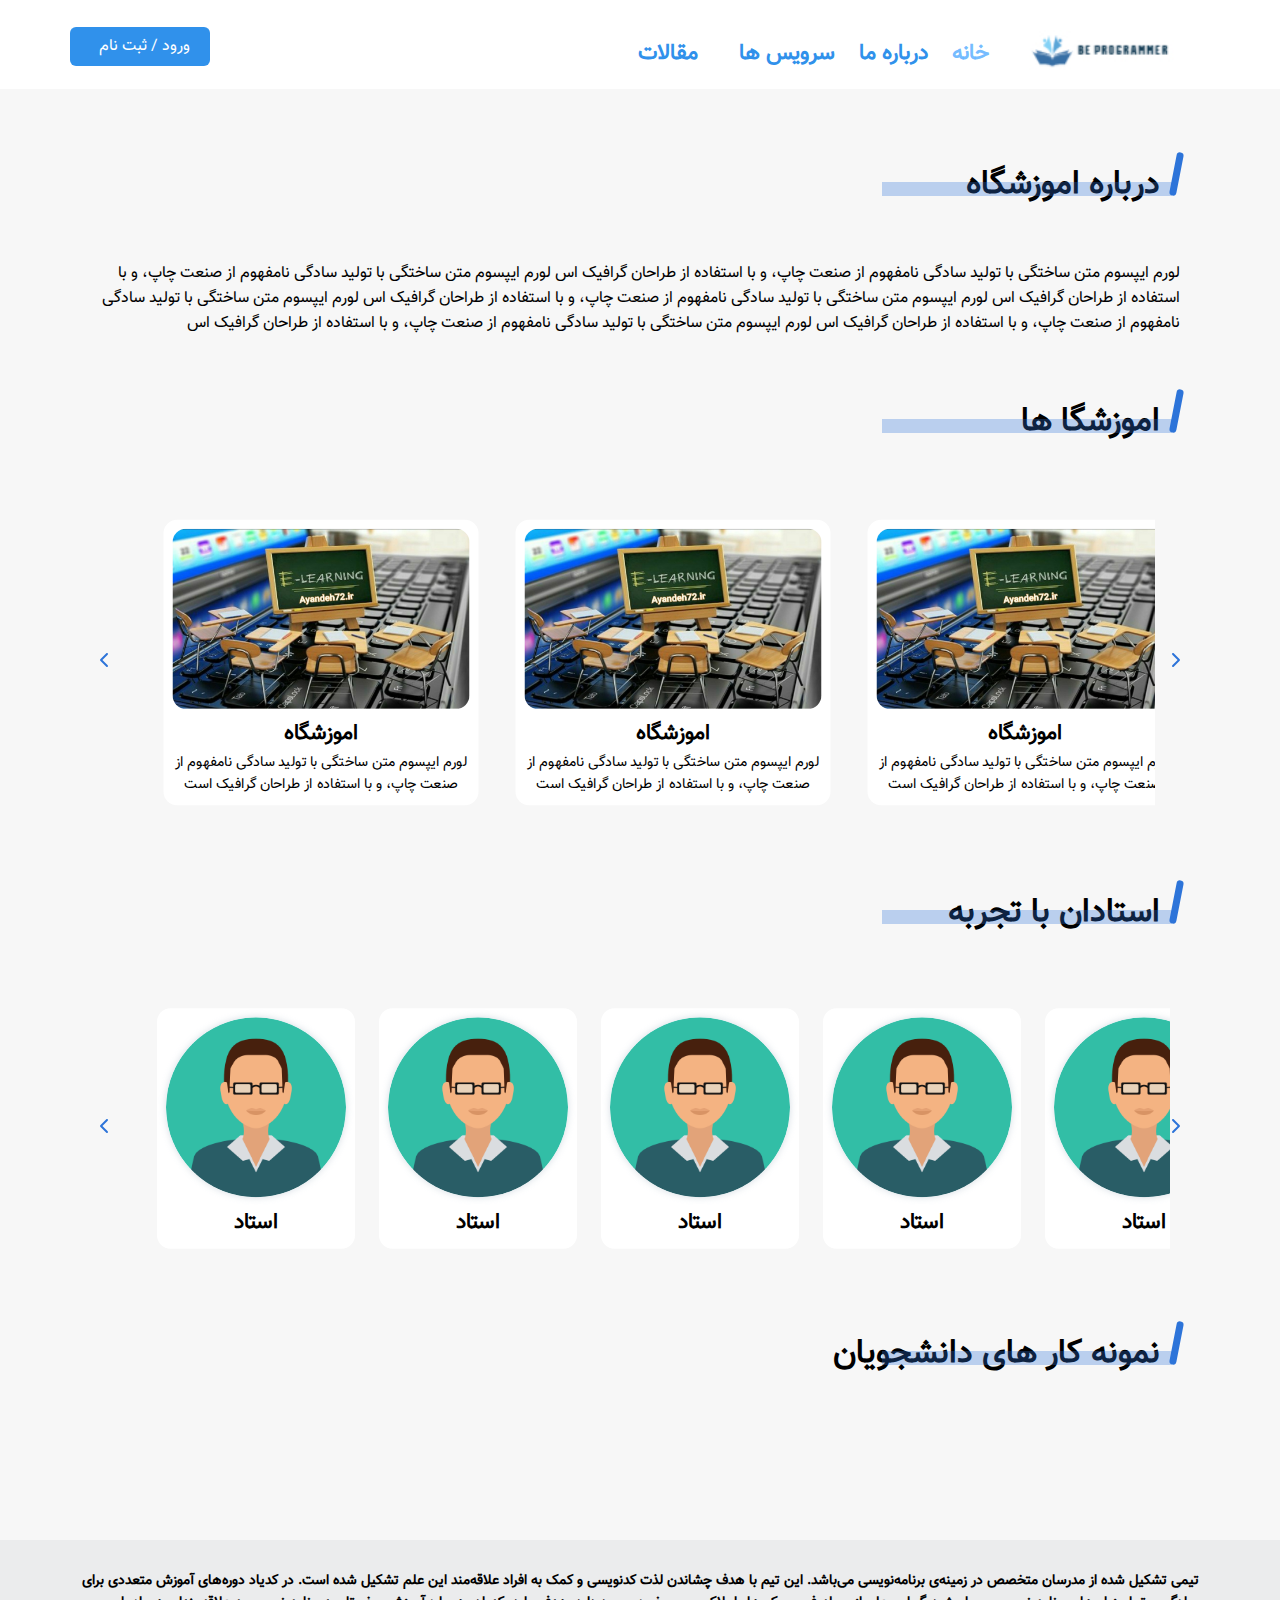
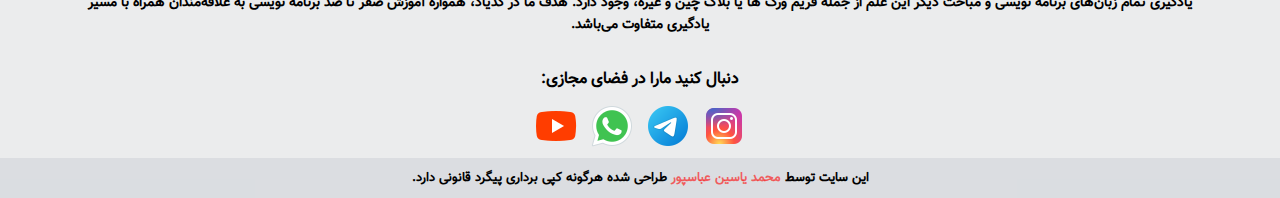
==== pages/aboutUs.html @ 88bf96ab "add aboutUs" ====
<!DOCTYPE html>
<html lang="en">
<head>
    <meta charset="UTF-8">
    <meta http-equiv="X-UA-Compatible" content="IE=edge">
    <meta name="viewport" content="width=device-width, initial-scale=1.0">
    <title>درباره ما</title>
    <link rel="stylesheet" href="../assets/css/style.css">
</head>
<body>
    <div class="header mini_header">
        <div class="container">
            <button id="hamberMenu" ><img id="hamberMenuImg" src="./assets/images/icons/hamberMenuwhite.png" alt="hamberMenu"></button>
            
            <div class="logo">
                <img src="../assets/images/logo.jpeg" alt="">
             </div>

            <nav class="navbar">
                <ul>
                    <li><i class="header_icone" style="background: url('./assets/images/icons/homepage.svg') center no-repeat;"></i><a class="active-menu" href="index.html">خانه</a></li>
                    <li><i class="header_icone" style="background: url('./assets/images/icons/aboutUs.svg') center no-repeat;"></i><a href="#">درباره ما</a></li>
                    <li class="drop_down">
                        <span>سرویس ها</span>
                        <i class="drop_down_icone"></i>
                        <ul class="drop_down_menue">
                            <li><a href="#">طراحی وب</a></li>
                            <li><a href="#">اپلیکیشن سازی</a></li>
                            <li><a href="#">دیتابیس</a></li>
                            <li><a href="#">سمت سرور</a></li>
                        </ul>
                    </li>
                    <li><a href="#">مقالات</a></li>

                </ul>
            <a href="./pages/acount.html"><button class="btn_sin_log"> ورود  /  ثبت نام <img src="./assets/images/icons/signin.png" alt=""></button></a>
                
           

             </nav>
            
        </div>

    </div>
    <div class="containerEv">
        <!-- part moghadeameh -->
        <div class="div_titel_h3"><h3 class="titel_h3">درباره اموزشگاه</h3></div>
        <p>
            لورم ایپسوم متن ساختگی با تولید سادگی نامفهوم از صنعت چاپ، و با استفاده از طراحان گرافیک اس
            لورم ایپسوم متن ساختگی با تولید سادگی نامفهوم از صنعت چاپ، و با استفاده از طراحان گرافیک اس
            لورم ایپسوم متن ساختگی با تولید سادگی نامفهوم از صنعت چاپ، و با استفاده از طراحان گرافیک اس
            لورم ایپسوم متن ساختگی با تولید سادگی نامفهوم از صنعت چاپ، و با استفاده از طراحان گرافیک اس
            لورم ایپسوم متن ساختگی با تولید سادگی نامفهوم از صنعت چاپ، و با استفاده از طراحان گرافیک اس
        </p>


        <!-- part slider 1 -->
        <div class="div_titel_h3"><h3 class="titel_h3">اموزشگا ها</h3></div>
        <div class="aboutUs_slide_container1">
            <div id="btn_right_slid" class="arrow"><i class="fas fa-chevron-right"></i></div>

            <div id="slider1">

                <div class="slider_item">
                        <img src="../assets/images/class.jpg" alt="">
                        <h2>اموزشگاه</h2>
                        <p>لورم ایپسوم متن ساختگی با تولید سادگی نامفهوم از صنعت چاپ، و با استفاده از طراحان گرافیک است</p>
                </div>
                <div class="slider_item">
                    <img src="../assets/images/class.jpg" alt="">
                    <h2>اموزشگاه</h2>
                    <p>لورم ایپسوم متن ساختگی با تولید سادگی نامفهوم از صنعت چاپ، و با استفاده از طراحان گرافیک است</p>
                </div>
                <div class="slider_item">
                    <img src="../assets/images/class.jpg" alt="">
                    <h2>اموزشگاه</h2>
                    <p>لورم ایپسوم متن ساختگی با تولید سادگی نامفهوم از صنعت چاپ، و با استفاده از طراحان گرافیک است</p>
                    </div>
                    <div class="slider_item">
                        <img src="../assets/images/class.jpg" alt="">
                        <h2>اموزشگاه</h2>
                        <p>لورم ایپسوم متن ساختگی با تولید سادگی نامفهوم از صنعت چاپ، و با استفاده از طراحان گرافیک است</p>
                </div>
                <div class="slider_item">
                    <img src="../assets/images/class.jpg" alt="">
                    <h2>اموزشگاه</h2>
                    <p>لورم ایپسوم متن ساختگی با تولید سادگی نامفهوم از صنعت چاپ، و با استفاده از طراحان گرافیک است</p>
                 </div>
                  <div class="slider_item">
                    <img src="../assets/images/class.jpg" alt="">
                   <h2>اموزشگاه</h2>
                    <p>لورم ایپسوم متن ساختگی با تولید سادگی نامفهوم از صنعت چاپ، و با استفاده از طراحان گرافیک است</p>
                 </div>

            </div>

            <div id="btn_left_slid" class="arrow"><i class="fas fa-chevron-left"></i></div>
        </div>



        <!-- part slider 2 -->
        <div class="div_titel_h3"><h3 class="titel_h3">استادان با تجربه</h3></div>
        <div class="aboutUs_slide_container2">
           
            <div class="arrow btn_right"><i class="fas fa-chevron-right"></i></div>
            <div class="slider2">   
                     <div class="slider_item2">
                        <img src="../assets/images/teacher.png" alt="">
                        <h2>استاد</h2>
                     </div>
                     <div class="slider_item2">
                        <img src="../assets/images/teacher.png" alt="">
                        <h2>استاد</h2>
                     </div>
                     <div class="slider_item2">
                        <img src="../assets/images/teacher.png" alt="">
                        <h2>استاد</h2>
                     </div>
                     <div class="slider_item2">
                        <img src="../assets/images/teacher.png" alt="">
                        <h2>استاد</h2>
                     </div>
                     <div class="slider_item2">
                        <img src="../assets/images/teacher.png" alt="">
                        <h2>استاد</h2>
                     </div>
                     <div class="slider_item2">
                        <img src="../assets/images/teacher.png" alt="">
                        <h2>استاد</h2>
                     </div>
                     <div class="slider_item2">
                        <img src="../assets/images/teacher.png" alt="">
                        <h2>استاد</h2>
                     </div>
                    
            </div>

            <div class="arrow btn_left_slid"><i class="fas fa-chevron-left"></i></div>

        </div>



        <!-- part slider 3 -->
        <div class="div_titel_h3"><h3 class="titel_h3">نمونه کار های دانشجویان</h3></div>
        <!-- <div class="aboutUs_nemoneha">
            <div class="aboutUs_nemoneh"><img src="../assets/images/nemoneh-1.png" alt=""></div>
            <div class="aboutUs_nemoneh"><img src="../assets/images/nemoneh-1.png" alt=""></div>
            <div class="aboutUs_nemoneh"><img src="../assets/images/nemoneh-1.png" alt=""></div>
            <div class="aboutUs_nemoneh"><img src="../assets/images/nemoneh-1.png" alt=""></div>
        </div> -->
    </div>

    <!-- footer -->

<footer class="footer">

    <div class="container">
        <div class="footer-item footer-item-2"> 
            <P>
            تیمی تشکیل شده از مدرسان متخصص در زمینه‌ی برنامه‌نویسی می‌باشد.
             این تیم با هدف چشاندن لذت کدنویسی و کمک به افراد علاقه‌مند این علم تشکیل شده است. در کدیاد دوره‌های آموزش متعددی برای یادگیری تمام زبان‌های برنامه نویسی و مباحث دیگر این علم از جمله فریم ورک ها یا بلاک چین و غیره، وجود دارد. هدف ما در کدیاد، همواره آموزش صفر تا صد برنامه نویسی به علاقه‌مندان همراه با مسیر یادگیری متفاوت می‌باشد.
            </P>
         </div>
    
        <div class="footer-item">
            <h3>دنبال کنید مارا در فضای مجازی:</h3>
            <a href="#"><img src="../assets/images/instagram.png" alt=""></a>
            <a href="#"><img src="../assets/images/telegram.png" alt=""></a>
            <a href="#"><img src="../assets/images/whatsapp.png" alt=""></a>
            <a href="#"><img src="../assets/images/youtube.png" alt=""></a>
        </div>
    </div>
    
 </footer>
 <h4 class="footer-end">این سایت توسط <span><a href="#">محمد یاسین عباسپور</a></span> طراحی شده هرگونه کپی برداری پیگرد قانونی دارد. </h4>


 <script src="../assets/js/script.js"></script>
 <script src="../assets/js/all.min.js"></script>
 <script src="../assets/js/sliders.js"></script>
</body>
</html>
---- assets/css/style.css ----
@charset "UTF-8";
/* variables --------------------------------------------------------*/
:root {
  --orginal-blue-color: rgb(48, 145, 235);
  --gray-hover:rgba(255, 255, 255, 0.268);
  --opacity-black:rgba(0, 0, 0, 0.924);
  --transition:all 0.5s ease-in ;
  --box-shadow:2px 3px 15px 2px rgba(224, 224, 224, 0.2)!important;
}

/* icons -----------------------------------------------------------*/
.drop_down_icone {
  width: 9px;
  height: 9px;
  background: url(../images/icons/drop-down-icon.svg) center no-repeat;
  background-size: cover;
  display: inline-block;
  vertical-align: -2px;
  margin-right: 2px;
}

/* .header_icone{
    width: 30px;
    height: 30px;
    background-size: cover !important;
    display: inline-block;
    vertical-align: -6px;
    margin-left: 4px;
} */
/* font-face --------------------------------------------------------*/
@font-face {
  font-family: "vazir";
  src: url("../fonts/fonts/vazir.eot"); /* IE9 Compat Modes */
  src: url("../fonts/fonts/vazir.ttf") format("truetype"), url("../fonts/fonts/vazir.woff") format("woff"), url("../fonts/fonts/vazir.woff2") format("woff2"); /* Pretty Modern Browsers */
}
/* clear ------------------------------------------------------------*/
* {
  padding: 0;
  margin: 0;
  box-sizing: border-box;
  font-family: "vazir";
  outline: none;
}

body {
  margin: 0;
  padding: 0;
  direction: rtl;
  background-color: rgba(246, 246, 246, 0.915);
}

ul {
  margin: 0;
  list-style: none;
}

a {
  text-decoration: none;
}

.clearfix {
  clear: both;
}

.container {
  width: 100%;
  padding: 0 50px !important;
}

.containerEv {
  width: 100%;
  padding: 10px 100px 50px 100px;
}

.active-menu {
  color: rgba(104, 182, 255, 0.927) !important;
}

.titel_h3 {
  font-size: 33px;
  font-weight: bold !important;
  font-weight: 500;
  padding-right: 20px;
  transition: var(--transition);
  padding-top: 10px;
}

.div_titel_h3 {
  position: relative;
  margin: 50px 0;
}

.titel_h3::before {
  position: absolute;
  content: "";
  width: 290px;
  height: 14px;
  right: 8px;
  bottom: 15px;
  background-color: #2d74d9;
  opacity: 0.3;
}

.titel_h3::after {
  position: absolute;
  content: "";
  width: 7px;
  height: 44px;
  border-radius: 5px;
  transform: rotatez(11deg);
  right: 0px;
  top: 3px;
  background: #2d74d9;
}

.colorRed {
  color: rgb(255, 42, 42) !important;
}

/*-------------------------------------------------------------------*/
/*-------------------------------------------------------------------*/
/*-------------------------------index-------------------------------*/
/*banner*/
.banner {
  background-image: linear-gradient(rgba(0, 0, 0, 0.566), rgba(0, 0, 0, 0.3)), url("../images/banner-2.jpg");
  height: 100vh;
  background-size: cover;
  background-position: center;
}

.header .container {
  display: flex;
  /* background-color:cadetblue; */
  width: 100%;
}

.logo {
  margin-top: 20px;
  transition: var(--transition);
}
.logo img {
  height: 40px;
}

.navbar {
  margin-right: 30px;
}

.navbar ul li {
  display: inline-block;
  padding: 0 10px;
  font-weight: bold;
  font-size: 22px;
  position: relative;
}

.navbar ul li a {
  color: white;
  transition: var(--transition);
}

.navbar ul li a:hover {
  color: var(--orginal-blue-color);
}

.navbar {
  margin-top: 26px;
}

.navbar .btn_sin_log {
  position: absolute;
  left: 70px;
  top: 0;
}

.btn_sin_log {
  margin-top: 22px;
  padding: 7px 20px;
  background: var(--orginal-blue-color);
  border: none;
  font-size: 16px;
  font-weight: 500;
  color: white;
  border-radius: 6px;
  transition: var(--transition);
  cursor: pointer;
}

.btn_sin_log img {
  width: 20px;
  vertical-align: -6px;
  margin-right: 5px;
}

.btn_sin_log:hover {
  box-shadow: var(--box-shadow);
}

#hamberMenu {
  border: none;
  background-color: transparent;
  display: none;
  margin: 15px 15px 0 0;
  cursor: pointer;
  float: right;
  z-index: 10;
  position: relative;
  right: -30px;
}

#hamberMenu img {
  width: 49px;
  margin-top: 2px;
}

/*search*/
.search {
  box-shadow: var(--box-shadow);
  position: relative;
  margin: 15% auto;
  width: 60%;
  border-radius: 15px;
  box-sizing: border-box;
  height: 60px;
}
.search .search_input {
  border: none;
  width: 90%;
  padding: 15px;
  color: white;
  background: rgba(255, 255, 255, 0.4431372549);
  border-radius: 0px 15px 15px 0px;
  height: 60px;
  font-size: 18px;
}
.search .search_btn {
  cursor: pointer;
  background: rgba(255, 255, 255, 0.4431372549);
  height: 60px;
  border-radius: 15px 0px 0px 15px;
  position: absolute;
  box-sizing: border-box;
  border: none;
  width: 10%;
  padding: 15.5px;
}
.search .search_btn i {
  font-size: 22px;
  color: white;
}

/*header_res*/
#header_res {
  background-color: var(--opacity-black);
  height: 100vh;
  width: 294px;
  position: fixed;
  top: 0;
  right: -300px;
  transition: var(--transition);
  z-index: 1;
}

#header_res .search {
  display: block;
  position: absolute;
  top: 35px;
  width: 100%;
  box-shadow: none;
  padding: 0px 30px 0px 30px;
}
#header_res .search .search_input {
  height: 40px;
  padding: 5px;
}
#header_res .search .search_btn {
  height: 40px;
  padding: 5px;
}
#header_res .search .search_btn i {
  font-size: 18px;
  margin-top: 7px;
}

#header_res ul {
  margin-top: 150px;
}

#header_res ul li {
  padding: 10px 30px;
  font-weight: bold;
  font-size: 20px;
}

#header_res ul li:hover {
  background-color: var(--gray-hover);
  cursor: pointer;
}

#header_res ul li a {
  color: white;
  transition: var(--transition);
}

.closeMenu {
  border: none;
  background-color: transparent;
  cursor: pointer;
  margin: 15px 15px 0 0;
}

.closeMenu img {
  width: 49px;
  margin-top: 2px;
  margin-right: 10px;
}

/*drop down*/
.drop_down {
  color: white;
}

.drop_down_menue {
  position: absolute;
  background-color: var(--opacity-black);
  width: 150px;
  height: auto;
  top: 100%;
  right: 0;
  padding: 0;
}

.drop_down .drop_down_menue {
  display: none;
}

.drop_down:hover .drop_down_menue {
  display: block;
}

.drop_down_menue > li {
  font-style: normal;
  display: inlin-block;
  width: 100%;
}

.drop_down_menue > li:hover {
  background-color: var(--gray-hover);
  transition: all 0.5s ease;
}

.drop_down_menue > li a {
  font-size: 16px;
  font-weight: normal;
  display: block;
  padding: 6px 5px;
}

/*services*/
/*سرویس ها*/
.service_box {
  width: 100%;
  display: flex;
  flex-wrap: wrap;
  justify-content: space-evenly;
  margin: 0 auto;
  gap: 50px;
}
.service_box a {
  color: white;
}
.service_box .singel_service {
  flex-basis: calc(47.5% - 130px);
  text-align: center;
  border-radius: 25px;
  margin-bottom: 20px;
  color: #fff;
  position: relative;
  display: grid;
  grid-template-columns: repeat(auto-fit, minmax(400px, 1fr));
}
.service_box .singel_service img {
  width: 100%;
  height: 100%;
  border-radius: 25px;
}
.service_box .overlay {
  width: 100%;
  height: 100%;
  position: absolute;
  top: 0;
  border-radius: 25px;
  cursor: pointer;
  background: linear-gradient(rgba(0, 0, 0, 0.5), #64add8);
  opacity: 0;
  transition: 1s;
}
.service_box .singel_service:hover .overlay {
  opacity: 1;
}
.service_box .service_desc {
  width: 80%;
  position: absolute;
  bottom: 0;
  left: 10%;
  transform: translateX(-50);
  transition: 1s;
  opacity: 0;
}
.service_box .service_desc h3 {
  font-weight: 500;
  font-size: 24px;
  font-weight: bold;
}
.service_box .service_desc p {
  font-size: 16px;
}
.service_box .service_desc hr {
  background: white;
  height: 2px;
  border: 0;
  margin: 15px auto;
  width: 70%;
}
.service_box .singel_service:hover .service_desc {
  bottom: 35%;
  opacity: 1;
}

/*دوره های ویژه و جدید*/ /*دوره های رایگان*/
.items {
  display: grid;
  grid-template-columns: repeat(4, 1fr);
  grid-template-rows: auto;
  gap: 25px;
  justify-content: space-around;
}
.items .item_box {
  box-shadow: 0px 0px 8px rgba(164, 180, 195, 0.447);
  transition: 0.5s;
  border-radius: 15px;
}
.items .item_box:hover {
  box-shadow: 0px 0px 10px rgba(48, 145, 235, 0.5);
  cursor: pointer;
  transform: translateY(-15px);
}
.items .item_box img {
  width: 100%;
  border-radius: 15px 15px 0px 0px;
}
.items .item_box_body {
  padding: 2px 15px;
}
.items .item_box_body h2 {
  font-family: vazir, sans-serif;
  font-size: 20px;
  text-align: center;
  margin-bottom: 10px;
}
.items .item_box_body p {
  margin-bottom: 10px;
  font-weight: 500;
  font-size: 16px;
  color: rgb(144, 144, 144);
  text-align: center;
}
.items .item_box_body .item_span_top img {
  width: 30px;
  vertical-align: -9px;
  padding: 5px;
}
.items .item_box_body .item_span_top span {
  font-size: 17px !important;
}
.items .item_box_body .item_span_top, .items .item_box_body .item_span_botton {
  display: flex;
  justify-content: space-between;
}
.items .item_box_body .item_span_botton span:first-child {
  color: var(--orginal-blue-color);
}
.items .item_box_body .item_span_botton span:last-child {
  color: rgb(31, 203, 31);
}
.items .item_box_body span {
  font-family: vazir !important;
  font-size: 20px;
  font-weight: 500;
}

/*----maghaleh-----*/
.maghaleh_item_body {
  padding: 2px 15px;
}
.maghaleh_item_body a {
  color: var(--orginal-blue-color);
  font-weight: 500;
  display: inline-block;
  margin-top: 10px;
}
.maghaleh_item_body p {
  font-weight: 500;
  color: rgb(25, 25, 25);
}

/*----about us-----*/
.about_us {
  display: flex;
  justify-content: space-between;
  align-items: center;
  flex-wrap: wrap;
}
.about_us .about_us_img {
  width: 40%;
}
.about_us .about_us_img img {
  width: 100%;
  box-shadow: 0px 0px 8px rgba(164, 180, 195, 0.447);
  border-radius: 15px;
}
.about_us .about_us_content {
  width: 60%;
  padding-left: 40px;
}
.about_us .about_us_content li {
  font-size: 28px;
  margin-bottom: 10px;
  font-weight: 500;
  font-weight: bold;
}
.about_us .about_us_content p {
  margin-bottom: 100px;
  margin-right: 10px;
  font-size: 16px;
}
.about_us .about_us_content .about_us_content_in {
  display: grid;
  justify-content: space-evenly !important;
  margin: 0 auto !important;
  grid-template-columns: repeat(3, 1fr);
}
.about_us .about_us_content .about_us_content_in .about_us_content_in_item {
  margin-top: 10px;
  padding: 10px;
}
.about_us .about_us_content .about_us_content_in .about_us_content_in_item img {
  width: 100%;
  box-shadow: 0px 0px 8px rgba(164, 180, 195, 0.447);
  border-radius: 6px;
  transition: 0.5s;
}
.about_us .about_us_content .about_us_content_in .about_us_content_in_item img:hover {
  box-shadow: 0px 0px 10px rgba(48, 145, 235, 0.5);
  cursor: pointer;
  transform: translateY(-15px);
}

/*----comments-----*/
.comments {
  padding: 0 100px;
  width: 100%;
  display: flex;
  gap: 10px;
  flex-wrap: wrap;
  justify-content: space-between;
}
.comments .comments_item {
  display: flex;
  border-radius: 40px;
  width: calc(25% - 20px);
  transition: 0.5s;
  height: 100px;
}
.comments .comments_item:hover {
  cursor: pointer;
  transform: translateY(-15px);
}
.comments .comments_item .comments_item_img {
  width: 70px;
  height: 70px;
}
.comments .comments_item .comments_item_img img {
  width: 100%;
  height: 100%;
  -o-object-fit: cover;
     object-fit: cover;
  border-radius: 100%;
}
.comments .comments_item .comments_item_comment {
  height: auto;
  padding: 10px;
}

/*----footer-----*/
.footer {
  font-size: 14px;
  margin-top: 60px;
  display: grid;
  grid-template-columns: repeat(1, 1fr);
  gap: 10px;
  background-color: rgba(214, 217, 221, 0.368627451);
}
.footer .footer-item {
  text-align: center;
}
.footer .footer-item-2 {
  padding: 30px;
}
.footer .footer-item p {
  text-align: center;
  font-weight: bolder;
}
.footer .footer-item h3 {
  margin-bottom: 10px;
}
.footer .footer-item a {
  padding: 2px;
}

.footer-end {
  background-color: rgba(214, 217, 221, 0.862745098);
  text-align: center;
  padding: 10px 0 10px;
  font-size: 13px;
}

.footer-end span {
  font-weight: bold;
}

.footer-end a {
  text-decoration: none;
  color: rgba(253, 4, 4, 0.616);
}

/*-------------------------------------------------------------------*/
/*-------------------------------------------------------------------*/
/*-------------------------------acount-------------------------------*/
.container_form_bg {
  background: url(../images/banner-1.jpg);
  background-repeat: no-repeat;
  background-size: cover;
  height: 100vh;
}

.container_form input {
  outline: none;
  border: none;
}

.container_form {
  display: flex;
  margin: 0 auto;
  margin-top: 3%;
  align-content: center;
  justify-content: center;
  background: rgba(255, 255, 255, 0.604);
  width: 380px;
  z-index: 1;
  padding: 10px;
  border-radius: 15px;
  font-family: sans-serif;
}

#login {
  display: none;
}

.container_form .container-inner {
  z-index: 2;
  display: flex;
  flex-direction: column;
  justify-content: center;
  align-items: center;
  /* background: #1f1f2b; */
  background: rgba(45, 153, 255, 0.491);
  width: 360px;
  margin-top: 70px;
  border-radius: 15px;
}

.container-inner .item {
  margin-bottom: 8px;
}

.container_form .item .signup {
  width: 300px;
  height: 30px;
  border-radius: 5px;
  font-size: 17px;
  padding: 20px;
  background-color: rgba(255, 255, 255, 0.5411764706);
}

.container_form .item .signup:hover {
  box-shadow: 5px 5px 20px 0 rgba(192, 192, 192, 0.3);
}

.container_form .item h2 {
  color: rgb(255, 255, 255);
  font-size: 25px;
  font-weight: bold;
  margin: 30px;
}

.container_form .container-inner .item .btn {
  background: #ffffff;
  border: none;
  padding: 10px 35px;
  border-radius: 4px;
  color: rgba(45, 153, 255, 0.688);
  font-weight: 600;
  font-size: 15px;
  text-transform: uppercase;
  box-shadow: 0 5px 20px 0 rgba(255, 235, 167, 0.3);
  margin-top: 10px;
  margin-bottom: 30px;
  transition: 0.4s all;
}

.container_form .container-inner .item .btn:hover {
  background: rgb(74, 167, 255);
  color: #fff;
  box-shadow: 0 2px 20px 0 rgba(255, 234, 167, 0.548);
  cursor: pointer;
}

.container_form .container-top-inner {
  text-align: center;
  margin-top: 10px;
}

.container_form .container-top-inner a {
  text-decoration: none;
  color: rgb(0, 0, 0);
  font-weight: bold;
  font-size: 16px;
  text-transform: uppercase;
}

.container_form .active {
  border-bottom: 3px solid rgba(0, 0, 0, 0.692);
  font-size: 17px;
}

/*-------------------------------------------------------------------*/
/*-------------------------------------------------------------------*/
/*-------------------------------service-------------------------------*/
/*header*/
.mini_header {
  background: #fff;
  padding: 10px;
}
.mini_header ul li {
  color: var(--orginal-blue-color);
}
.mini_header ul li a {
  color: var(--orginal-blue-color);
}
.mini_header .navbar .btn_sin_log {
  top: 5px;
}

/*-------------------------------------------------------------------*/
/*-------------------------------------------------------------------*/
/*-------------------------------aboutUs-------------------------------*/
.aboutUs_slide_container1 {
  max-width: 1300px;
  margin: 0 auto;
  display: flex;
  align-items: center;
  justify-content: center;
}
.aboutUs_slide_container1 #slider1 {
  margin: 0 auto;
  padding: 5px 20px;
  width: 100%;
  height: auto;
  display: flex;
  align-items: flex-start;
  justify-content: flex-start;
  flex-wrap: nowrap;
  overflow-x: auto;
  direction: ltr;
}
.aboutUs_slide_container1 .slider_item {
  box-sizing: border-box;
  margin: 1px;
  width: 350px;
  text-align: center;
  background-color: #ffffff;
  border-radius: 15px;
  padding: 10px;
  transform: scale(0.9);
  transition: all 0.5s ease-in-out;
  cursor: pointer;
}
.aboutUs_slide_container1 .slider_item:hover {
  transform: scale(1);
}
.aboutUs_slide_container1 .slider_item img {
  width: 330px;
  border-radius: 15px;
  -o-object-fit: cover;
     object-fit: cover;
  height: 200px;
}
.aboutUs_slide_container1 #btn_right_slid {
  margin-left: 15px;
}
.aboutUs_slide_container1 #btn_left_slid {
  margin-right: 15px;
}
.aboutUs_slide_container1 .arrow {
  color: #2d74d9;
  cursor: pointer;
}
.aboutUs_slide_container1 #slider1::-webkit-scrollbar {
  background-color: rgb(226, 226, 226);
  height: 5px;
  width: 2px;
}
.aboutUs_slide_container1 #slider1::-webkit-scrollbar-track {
  --webkit-box-shadow:inset 0 0 6px rgba(0,0,0,.1) ;
}
.aboutUs_slide_container1 #slider1::-webkit-scrollbar-thumb {
  background-color: #2d74d9;
  border: 2px solid 2d74d9;
  border-radius: 5px;
}

.aboutUs_slide_container2 {
  max-width: 1300px;
  margin: 0 auto;
  display: flex;
  align-items: center;
  justify-content: center;
}
.aboutUs_slide_container2 .slider2 {
  margin: 0 auto;
  padding: 5px 20px;
  width: 100%;
  height: auto;
  display: flex;
  align-items: flex-start;
  justify-content: flex-start;
  flex-wrap: nowrap;
  overflow-x: auto;
  direction: ltr;
}
.aboutUs_slide_container2 .slider2 .slider_item2 {
  box-sizing: border-box;
  margin: 1px;
  width: 350px;
  text-align: center;
  background-color: #ffffff;
  border-radius: 15px;
  padding: 10px;
  transform: scale(0.9);
  transition: all 0.5s ease-in-out;
  cursor: pointer;
}
.aboutUs_slide_container2 .slider2 .slider_item2:hover {
  transform: scale(1);
}
.aboutUs_slide_container2 .slider2 .slider_item2 img {
  width: 200px;
  border-radius: 50%;
  -o-object-fit: fill;
     object-fit: fill;
  height: 200px;
  box-shadow: 0px 0px 8px rgba(164, 180, 195, 0.447);
}
.aboutUs_slide_container2 .btn_right_slid {
  margin-left: 15px;
}
.aboutUs_slide_container2 .btn_left_slid {
  margin-right: 15px;
}
.aboutUs_slide_container2 .arrow {
  color: #2d74d9;
  cursor: pointer;
}
.aboutUs_slide_container2 .slider2::-webkit-scrollbar {
  background-color: rgb(226, 226, 226);
  height: 5px;
  width: 2px;
}
.aboutUs_slide_container2 .slider2::-webkit-scrollbar-track {
  --webkit-box-shadow:inset 0 0 6px rgba(0,0,0,.1) ;
}
.aboutUs_slide_container2 .slider2::-webkit-scrollbar-thumb {
  background-color: #2d74d9;
  border: 2px solid 2d74d9;
  border-radius: 5px;
}

/*-------------------------------------------------------------------*/
/*-------------------------------------------------------------------*/
/*----------------------------media query----------------------------*/
@media screen and (max-width: 1100px) {
  .about_us_content p {
    margin-bottom: 20px !important;
  }
  .items {
    display: grid;
    grid-template-columns: repeat(2, 1fr);
    grid-template-rows: auto;
    gap: 25px;
    justify-content: space-around;
  }
  .comments_item {
    width: calc(50% - 20px) !important;
    height: 120px;
  }
  .comments {
    padding: 0 10px;
  }
  .about_us_content_in {
    grid-template-columns: repeat(2, 1fr) !important;
  }
}
@media screen and (max-width: 820px) {
  .search {
    display: none;
  }
  .logo, .navbar ul {
    display: none;
  }
  #hamberMenu {
    display: block;
  }
  .header .container {
    padding: 0 10px;
  }
  .navbar .btn_sin_log {
    left: 30px;
  }
  .btn {
    padding: 0 5px;
    font-size: 13px;
  }
  #header_res {
    right: -300px;
  }
  .about_us {
    flex-direction: column-reverse;
  }
  .about_us .about_us_img {
    width: 100%;
    margin-bottom: 10px;
  }
  .about_us .about_us_content {
    width: 100%;
    padding-left: 0px;
  }
}
@media screen and (max-width: 740px) {
  .maghaleh_item {
    width: 100% !important;
  }
  .items {
    display: grid;
    grid-template-columns: repeat(1, 1fr);
    grid-template-rows: auto;
    gap: 25px;
    justify-content: space-around;
  }
}
@media screen and (max-width: 740px) {
  .comments {
    justify-content: center;
  }
  .comments_item {
    width: 100% !important;
  }
  .about_us_content_in {
    grid-template-columns: repeat(1, 1fr) !important;
  }
}/*# sourceMappingURL=style.css.map */
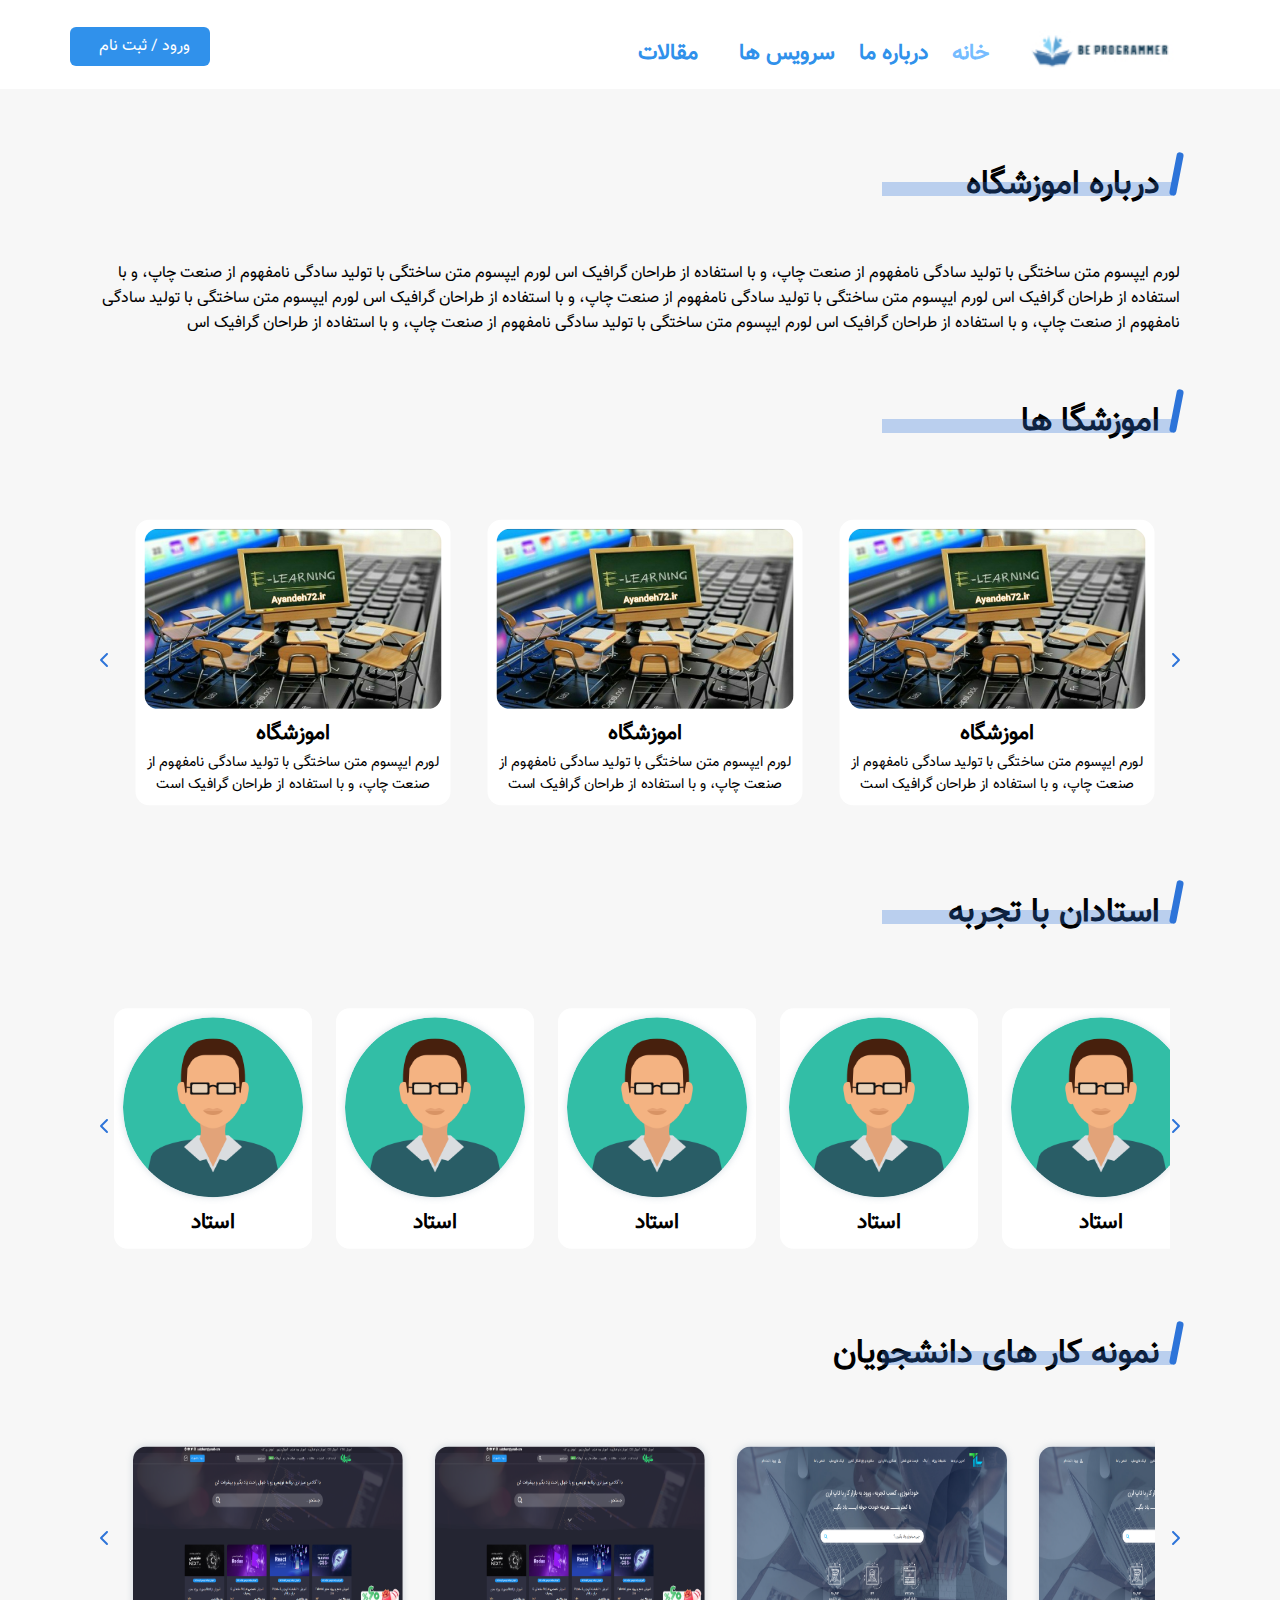
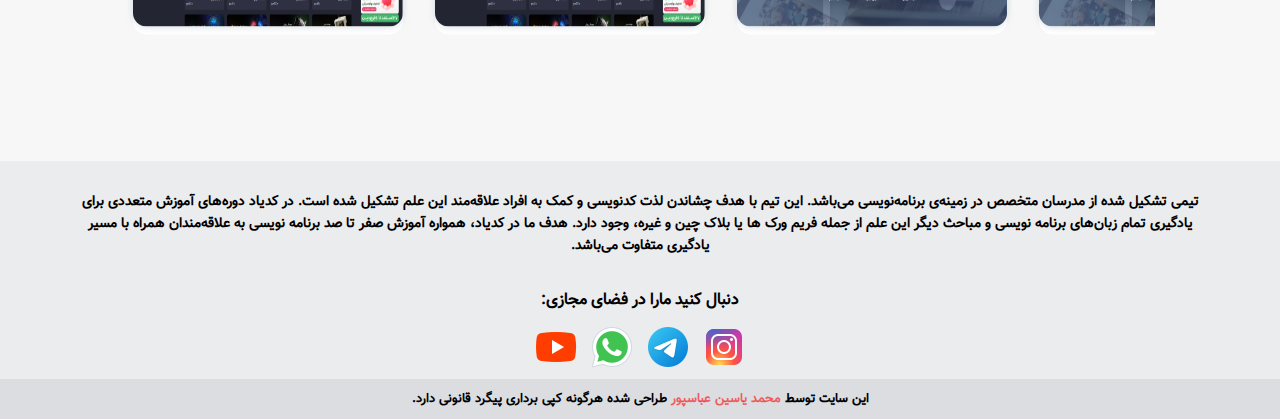
==== commit 805bf6ab: "end of aboutUs" ====
--- a/pages/aboutUs.html
+++ b/pages/aboutUs.html
@@ -99,12 +99,15 @@
 
 
 
+
+
+
         <!-- part slider 2 -->
         <div class="div_titel_h3"><h3 class="titel_h3">استادان با تجربه</h3></div>
         <div class="aboutUs_slide_container2">
            
-            <div class="arrow btn_right"><i class="fas fa-chevron-right"></i></div>
-            <div class="slider2">   
+            <div id="btn_right_slid2" class="arrow"><i class="fas fa-chevron-right"></i></div>
+            <div id="slider2">   
                      <div class="slider_item2">
                         <img src="../assets/images/teacher.png" alt="">
                         <h2>استاد</h2>
@@ -135,21 +138,35 @@
                      </div>
                     
             </div>
-
-            <div class="arrow btn_left_slid"><i class="fas fa-chevron-left"></i></div>
-
-        </div>
+            <div id="btn_left_slid2" class="arrow"><i class="fas fa-chevron-left"></i></div>
+
+        </div>
+
+
+
+
+
 
 
 
         <!-- part slider 3 -->
         <div class="div_titel_h3"><h3 class="titel_h3">نمونه کار های دانشجویان</h3></div>
-        <!-- <div class="aboutUs_nemoneha">
-            <div class="aboutUs_nemoneh"><img src="../assets/images/nemoneh-1.png" alt=""></div>
-            <div class="aboutUs_nemoneh"><img src="../assets/images/nemoneh-1.png" alt=""></div>
-            <div class="aboutUs_nemoneh"><img src="../assets/images/nemoneh-1.png" alt=""></div>
-            <div class="aboutUs_nemoneh"><img src="../assets/images/nemoneh-1.png" alt=""></div>
-        </div> -->
+        <div class="aboutUs_slide_container3">
+           
+            <div id="btn_right_slid3" class="arrow"><i class="fas fa-chevron-right"></i></div>
+            <div id="slider3">   
+                    
+                <div class="slider_item3"><img src="../assets/images/nemoneh-1.png" alt=""></div>
+                <div class="slider_item3"><img src="../assets/images/nemoneh-1.png" alt=""></div>
+                <div class="slider_item3"><img src="../assets/images/nemoneh-2.png" alt=""></div>
+                <div class="slider_item3"><img src="../assets/images/nemoneh-2.png" alt=""></div>
+                <div class="slider_item3"><img src="../assets/images/nemoneh-3.png" alt=""></div>
+                <div class="slider_item3"><img src="../assets/images/nemoneh-3.png" alt=""></div>
+                    
+            </div>
+            <div id="btn_left_slid3" class="arrow"><i class="fas fa-chevron-left"></i></div>
+
+        </div>
     </div>
 
     <!-- footer -->
--- a/assets/css/style.css
+++ b/assets/css/style.css
@@ -819,6 +819,7 @@
 .aboutUs_slide_container1 #slider1::-webkit-scrollbar {
   background-color: rgb(226, 226, 226);
   height: 5px;
+  display: none;
   width: 2px;
 }
 .aboutUs_slide_container1 #slider1::-webkit-scrollbar-track {
@@ -837,7 +838,7 @@
   align-items: center;
   justify-content: center;
 }
-.aboutUs_slide_container2 .slider2 {
+.aboutUs_slide_container2 #slider2 {
   margin: 0 auto;
   padding: 5px 20px;
   width: 100%;
@@ -849,7 +850,7 @@
   overflow-x: auto;
   direction: ltr;
 }
-.aboutUs_slide_container2 .slider2 .slider_item2 {
+.aboutUs_slide_container2 #slider2 .slider_item2 {
   box-sizing: border-box;
   margin: 1px;
   width: 350px;
@@ -861,10 +862,10 @@
   transition: all 0.5s ease-in-out;
   cursor: pointer;
 }
-.aboutUs_slide_container2 .slider2 .slider_item2:hover {
+.aboutUs_slide_container2 #slider2 .slider_item2:hover {
   transform: scale(1);
 }
-.aboutUs_slide_container2 .slider2 .slider_item2 img {
+.aboutUs_slide_container2 #slider2 .slider_item2 img {
   width: 200px;
   border-radius: 50%;
   -o-object-fit: fill;
@@ -872,25 +873,95 @@
   height: 200px;
   box-shadow: 0px 0px 8px rgba(164, 180, 195, 0.447);
 }
-.aboutUs_slide_container2 .btn_right_slid {
+.aboutUs_slide_container2 #btn_right_slid {
   margin-left: 15px;
 }
-.aboutUs_slide_container2 .btn_left_slid {
+.aboutUs_slide_container2 #btn_left_slid {
   margin-right: 15px;
 }
 .aboutUs_slide_container2 .arrow {
   color: #2d74d9;
   cursor: pointer;
 }
-.aboutUs_slide_container2 .slider2::-webkit-scrollbar {
+.aboutUs_slide_container2 #slider2::-webkit-scrollbar {
   background-color: rgb(226, 226, 226);
   height: 5px;
+  display: none;
   width: 2px;
 }
-.aboutUs_slide_container2 .slider2::-webkit-scrollbar-track {
+.aboutUs_slide_container2 #slider2::-webkit-scrollbar-track {
   --webkit-box-shadow:inset 0 0 6px rgba(0,0,0,.1) ;
 }
-.aboutUs_slide_container2 .slider2::-webkit-scrollbar-thumb {
+.aboutUs_slide_container2 #slider2::-webkit-scrollbar-thumb {
+  background-color: #2d74d9;
+  border: 2px solid 2d74d9;
+  border-radius: 5px;
+}
+
+.aboutUs_slide_container3 {
+  max-width: 1300px;
+  margin: 0 auto;
+  display: flex;
+  align-items: center;
+  justify-content: center;
+}
+.aboutUs_slide_container3 #slider3 {
+  margin: 0 auto;
+  padding: 5px 20px;
+  width: 100%;
+  height: auto;
+  display: flex;
+  align-items: flex-start;
+  justify-content: flex-start;
+  flex-wrap: nowrap;
+  overflow-x: auto;
+  direction: ltr;
+}
+.aboutUs_slide_container3 #slider3 .slider_item3 {
+  box-sizing: border-box;
+  margin: 1px;
+  width: 350px;
+  text-align: center;
+  background-color: #ffffff;
+  border-radius: 15px;
+  padding: 10px;
+  transform: scale(0.9);
+  transition: all 0.5s ease-in-out;
+  cursor: pointer;
+  padding: 0px;
+  background-color: none;
+}
+.aboutUs_slide_container3 #slider3 .slider_item3:hover {
+  transform: scale(1);
+}
+.aboutUs_slide_container3 #slider3 .slider_item3 img {
+  width: 300px;
+  border-radius: 15px;
+  -o-object-fit: fill;
+     object-fit: fill;
+  height: 200px;
+  box-shadow: 0px 0px 8px rgba(164, 180, 195, 0.447);
+}
+.aboutUs_slide_container3 #btn_right_slid3 {
+  margin-left: 15px;
+}
+.aboutUs_slide_container3 #btn_left_slid3 {
+  margin-right: 15px;
+}
+.aboutUs_slide_container3 .arrow {
+  color: #2d74d9;
+  cursor: pointer;
+}
+.aboutUs_slide_container3 #slider3::-webkit-scrollbar {
+  background-color: rgb(226, 226, 226);
+  height: 5px;
+  display: none;
+  width: 2px;
+}
+.aboutUs_slide_container3 #slider3::-webkit-scrollbar-track {
+  --webkit-box-shadow:inset 0 0 6px rgba(0,0,0,.1) ;
+}
+.aboutUs_slide_container3 #slider3::-webkit-scrollbar-thumb {
   background-color: #2d74d9;
   border: 2px solid 2d74d9;
   border-radius: 5px;
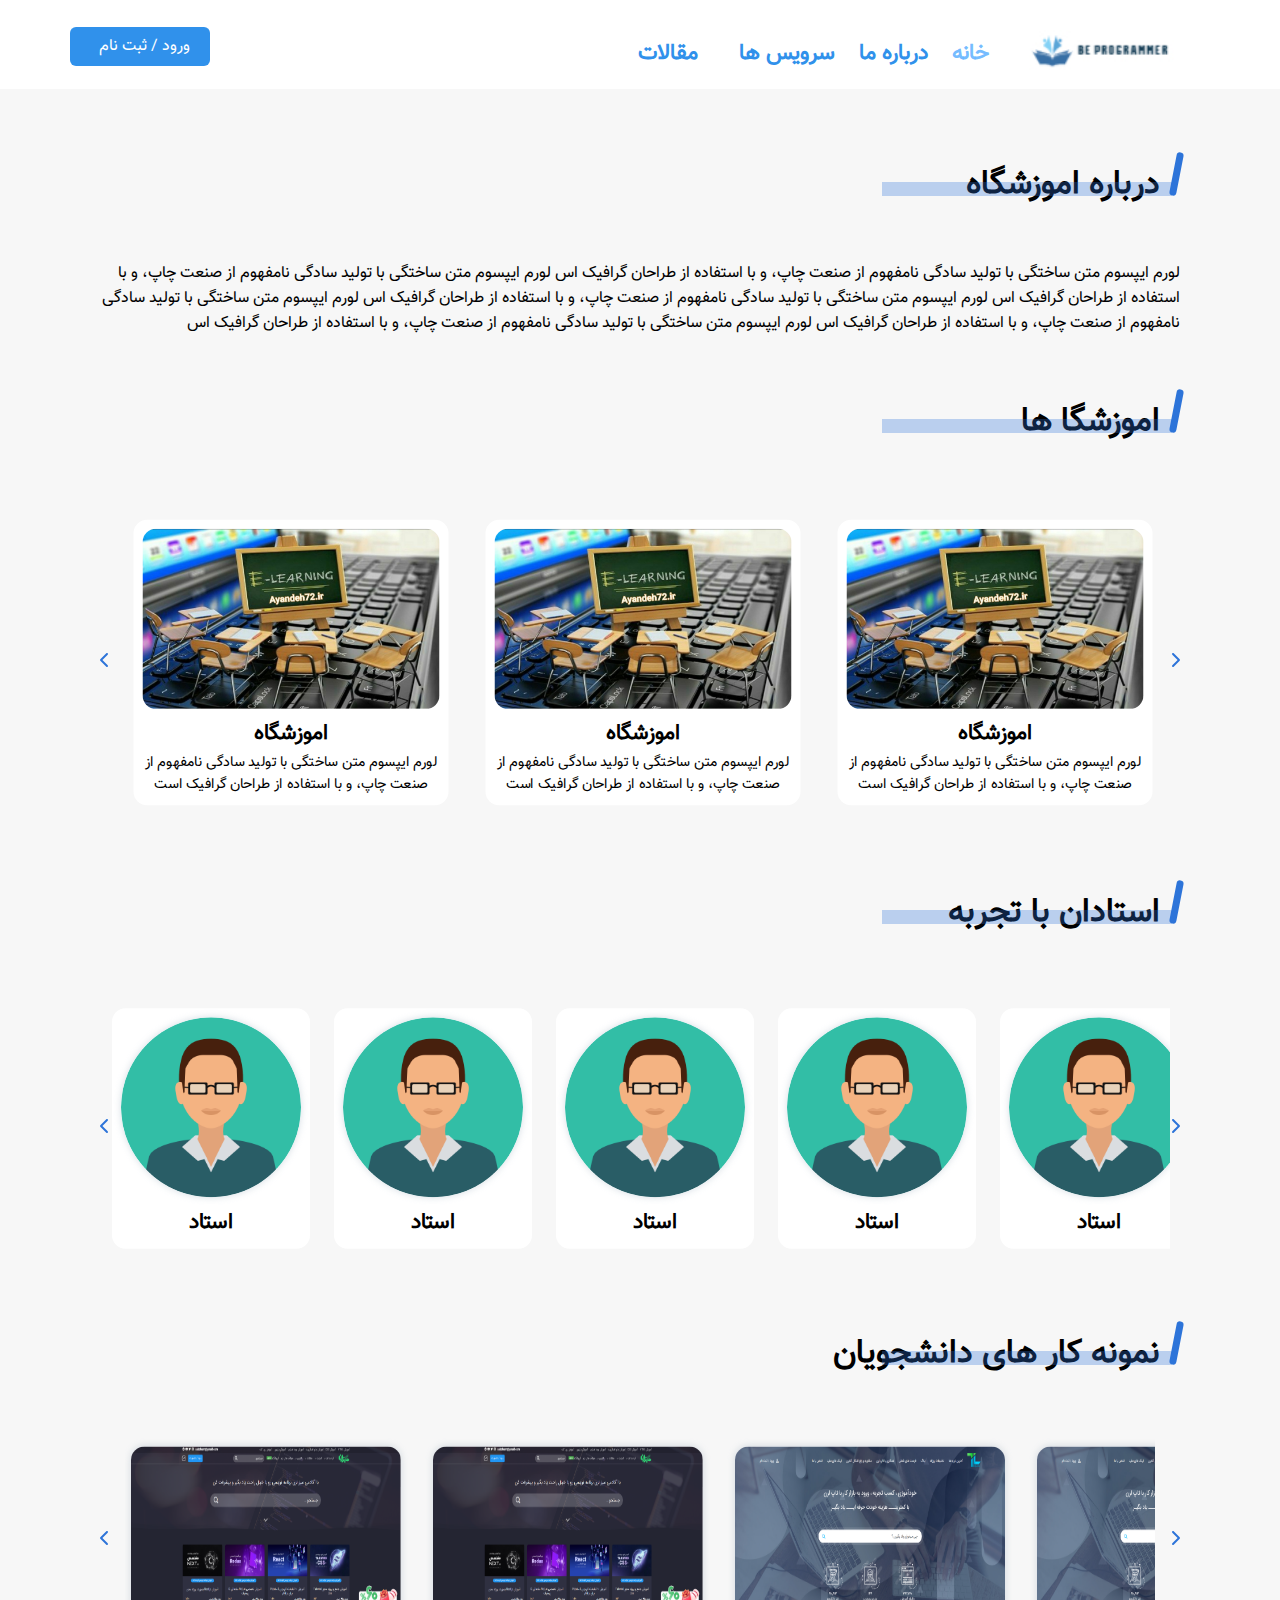
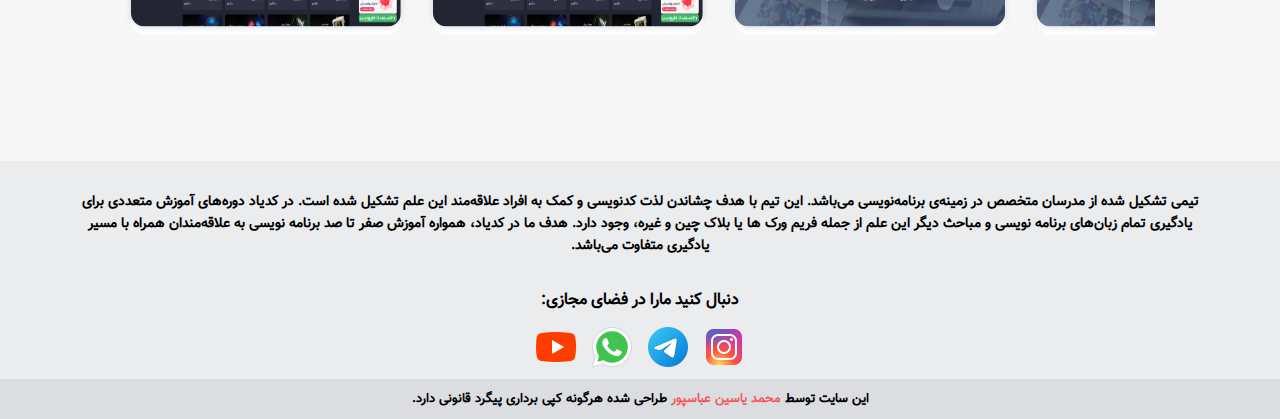
==== commit aec0f11d: "add articles page" ====
--- a/pages/aboutUs.html
+++ b/pages/aboutUs.html
@@ -42,6 +42,9 @@
         </div>
 
     </div>
+
+
+    
     <div class="containerEv">
         <!-- part moghadeameh -->
         <div class="div_titel_h3"><h3 class="titel_h3">درباره اموزشگاه</h3></div>
@@ -141,9 +144,6 @@
             <div id="btn_left_slid2" class="arrow"><i class="fas fa-chevron-left"></i></div>
 
         </div>
-
-
-
 
 
 
--- a/assets/css/style.css
+++ b/assets/css/style.css
@@ -969,8 +969,89 @@
 
 /*-------------------------------------------------------------------*/
 /*-------------------------------------------------------------------*/
+/*-------------------------------articles-------------------------------*/
+.all_articles_content {
+  display: flex;
+  justify-content: space-between;
+  gap: 0px 50px;
+}
+
+.menu_articles {
+  display: flex;
+  width: 22%;
+}
+.menu_articles ul {
+  width: 100%;
+}
+.menu_articles ul li {
+  background-color: #fff;
+  display: flex;
+  justify-content: space-between;
+  align-items: center;
+  padding: 10px;
+  margin-bottom: 25px;
+  border-radius: 10px;
+  box-shadow: 0 0 15px rgba(204, 204, 204, 0.5803921569);
+  transition: all 0.4s ease-in-out;
+  cursor: pointer;
+}
+.menu_articles ul li:hover {
+  transform: scale(1.08);
+}
+.menu_articles ul li a {
+  color: #2d74d9;
+  font-size: 18px;
+}
+.menu_articles ul li img {
+  width: 50px;
+}
+
+.items_articles {
+  width: 78%;
+  display: flex;
+  justify-content: space-between;
+  gap: 30px;
+  height: 100%;
+  flex-wrap: wrap;
+  cursor: pointer;
+}
+.items_articles .item_articles {
+  width: calc(33.3333333333% - 25px);
+  box-shadow: 0px 0px 8px rgba(164, 180, 195, 0.447);
+  transition: 0.5s;
+  border-radius: 15px;
+}
+.items_articles .item_articles:hover {
+  transform: scale(1.08);
+}
+.items_articles .item_articles img {
+  width: 100%;
+  border-radius: 15px 15px 0 0;
+}
+.items_articles .item_articles .item_content_articles {
+  padding: 15px;
+}
+.items_articles .item_articles .item_content_articles p {
+  margin: 10px 0;
+  text-align: justify;
+}
+.items_articles .item_articles .item_content_articles a {
+  color: #2d74d9;
+}
+
+/*-------------------------------------------------------------------*/
+/*-------------------------------------------------------------------*/
 /*----------------------------media query----------------------------*/
 @media screen and (max-width: 1100px) {
+  .menu_articles {
+    width: 30%;
+  }
+  .items_articles {
+    width: 70%;
+  }
+  .item_articles {
+    width: calc(50% - 25px) !important;
+  }
   .about_us_content p {
     margin-bottom: 20px !important;
   }
@@ -993,6 +1074,15 @@
   }
 }
 @media screen and (max-width: 820px) {
+  .menu_articles {
+    width: 40%;
+  }
+  .items_articles {
+    width: 60%;
+  }
+  .item_articles {
+    width: calc(100% - 25px) !important;
+  }
   .search {
     display: none;
   }
@@ -1049,4 +1139,19 @@
   .about_us_content_in {
     grid-template-columns: repeat(1, 1fr) !important;
   }
+}
+@media screen and (max-width: 700px) {
+  .all_articles_content {
+    flex-wrap: wrap;
+    align-items: center;
+    justify-content: center;
+  }
+  .menu_articles {
+    width: 94%;
+  }
+  .items_articles {
+    width: 100%;
+    align-items: center;
+    justify-content: center;
+  }
 }/*# sourceMappingURL=style.css.map */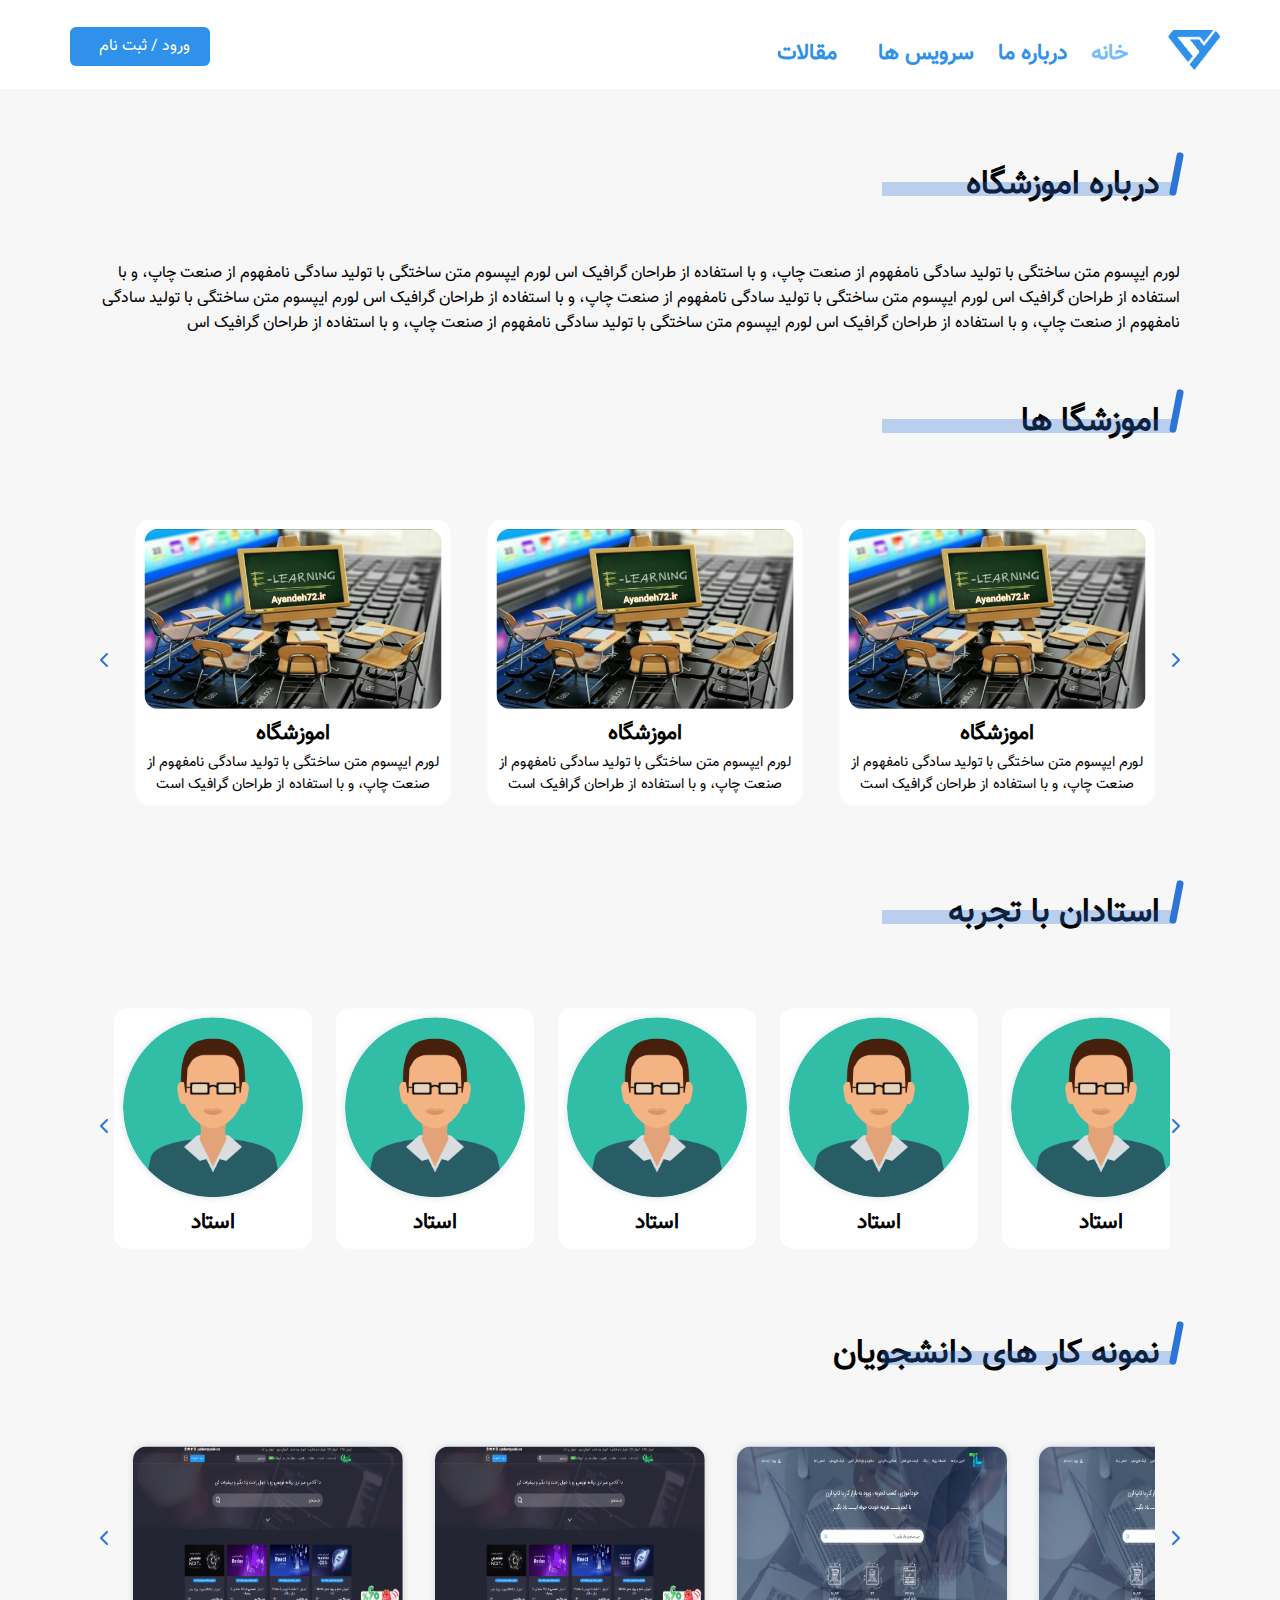
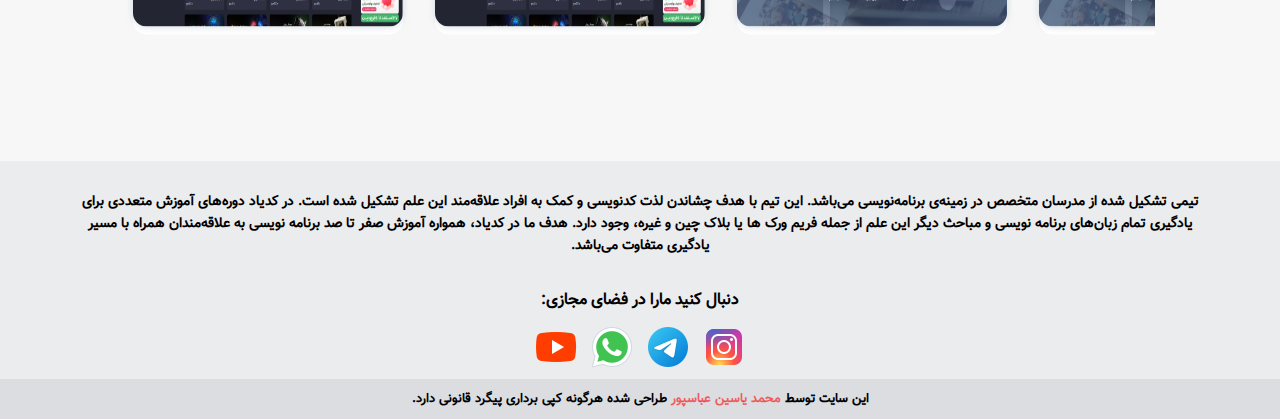
==== commit 27f337c1: "add link to pages" ====
--- a/pages/aboutUs.html
+++ b/pages/aboutUs.html
@@ -10,30 +10,30 @@
 <body>
     <div class="header mini_header">
         <div class="container">
-            <button id="hamberMenu" ><img id="hamberMenuImg" src="./assets/images/icons/hamberMenuwhite.png" alt="hamberMenu"></button>
+            <button id="hamberMenu" ><img id="hamberMenuImg" src="../assets/images/icons/hamberMenuDark.png" alt="hamberMenu"></button>
             
             <div class="logo">
-                <img src="../assets/images/logo.jpeg" alt="">
+                <img src="../assets/images/logo_blue.png" alt="">
              </div>
 
             <nav class="navbar">
                 <ul>
-                    <li><i class="header_icone" style="background: url('./assets/images/icons/homepage.svg') center no-repeat;"></i><a class="active-menu" href="index.html">خانه</a></li>
-                    <li><i class="header_icone" style="background: url('./assets/images/icons/aboutUs.svg') center no-repeat;"></i><a href="#">درباره ما</a></li>
+                    <li><i class="header_icone" style="background: url('./assets/images/icons/homepage.svg') center no-repeat;"></i><a class="active-menu" href="../index.html">خانه</a></li>
+                    <li><a href="./aboutUs.html">درباره ما</a></li>
                     <li class="drop_down">
                         <span>سرویس ها</span>
                         <i class="drop_down_icone"></i>
                         <ul class="drop_down_menue">
-                            <li><a href="#">طراحی وب</a></li>
+                            <li><a href="./service.html">طراحی وب</a></li>
                             <li><a href="#">اپلیکیشن سازی</a></li>
                             <li><a href="#">دیتابیس</a></li>
                             <li><a href="#">سمت سرور</a></li>
                         </ul>
                     </li>
-                    <li><a href="#">مقالات</a></li>
+                    <li><a href="./articles.html">مقالات</a></li>
 
                 </ul>
-            <a href="./pages/acount.html"><button class="btn_sin_log"> ورود  /  ثبت نام <img src="./assets/images/icons/signin.png" alt=""></button></a>
+            <a href="./acount.html"><button class="btn_sin_log"> ورود  /  ثبت نام <img src="./assets/images/icons/signin.png" alt=""></button></a>
                 
            
 
--- a/assets/css/style.css
+++ b/assets/css/style.css
@@ -117,6 +117,10 @@
   color: rgb(255, 42, 42) !important;
 }
 
+.this_inline_block {
+  display: inline-block !important;
+}
+
 /*-------------------------------------------------------------------*/
 /*-------------------------------------------------------------------*/
 /*-------------------------------index-------------------------------*/
@@ -1041,7 +1045,506 @@
 
 /*-------------------------------------------------------------------*/
 /*-------------------------------------------------------------------*/
+/*-------------------------------product-------------------------------*/
+.product_div {
+  display: flex;
+  justify-content: space-between;
+  width: 100%;
+}
+.product_div .product_div_right {
+  display: flex;
+  flex-wrap: wrap;
+  width: 50%;
+  height: 100%;
+  justify-content: center;
+  padding: 0 50px;
+}
+.product_div .product_div_right .move_course {
+  width: 100%;
+  height: 100%;
+}
+.product_div .product_div_right .move_course video {
+  width: 100%;
+  border-radius: 15px;
+  box-shadow: 0px 0px 10px 5px rgba(0, 0, 0, 0.137254902);
+}
+.product_div .product_div_right .course_btns {
+  width: 100%;
+  display: flex;
+  justify-content: space-between;
+  margin-top: 20px;
+  gap: 20px;
+}
+.product_div .product_div_right .course_btns .course_btn {
+  font-size: 20px;
+  font-weight: bold;
+  border-radius: 15px;
+  box-shadow: 0px 0px 10px 5px rgba(168, 168, 168, 0.1764705882);
+}
+.product_div .product_div_right .course_btns .course_btn_r {
+  height: 50px;
+  width: 40%;
+  background-color: white;
+  display: flex;
+  justify-content: center;
+  align-items: center;
+  color: #80C0FF;
+}
+.product_div .product_div_right .course_btns .course_btn_l {
+  height: 50px;
+  width: 60%;
+  background-color: #80C0FF;
+  display: flex;
+  justify-content: center;
+  align-items: center;
+  color: #fff;
+}
+.product_div .product_div_left {
+  display: flex;
+  justify-content: center;
+  flex-wrap: wrap;
+  width: 50%;
+  padding: 0 50px;
+}
+.product_div .product_div_left .product_price {
+  display: inline-block;
+  box-shadow: 0px 0px 10px 5px rgba(168, 168, 168, 0.1764705882);
+  background-color: #3091EB;
+  border-radius: 10px;
+  padding: 5px 30px;
+  text-align: center;
+  font-size: 28px;
+  color: white;
+}
+.product_div .product_div_left .product_price span:first-child {
+  text-decoration: line-through;
+}
+.product_div .product_div_left .category {
+  width: 100%;
+  font-size: 12px;
+  margin-top: 20px;
+}
+.product_div .product_div_left .category span {
+  background-color: #2D74D9;
+  padding: 5px 15px;
+  border-radius: 15px;
+  color: #fff;
+}
+.product_div .product_div_left .product_ditals {
+  box-shadow: 0px 0px 10px 5px rgba(168, 168, 168, 0.1764705882);
+  margin-top: 20px;
+  width: 100%;
+  background-color: #80C0FF;
+  border-radius: 15px;
+  padding: 20px;
+}
+.product_div .product_div_left .product_ditals p {
+  line-height: 35px;
+}
+.product_div .product_div_left .product_properties {
+  width: 100%;
+  margin-top: 20px;
+  display: flex;
+  justify-content: space-between;
+  flex-wrap: wrap;
+  align-items: center;
+  gap: 20px;
+}
+.product_div .product_div_left .product_properties .product_properties_item {
+  padding: 10px;
+  background-color: #fff;
+  width: calc(50% - 20px);
+  height: 70px;
+  box-shadow: 0px 0px 10px 5px rgba(168, 168, 168, 0.1764705882);
+  border-radius: 15px;
+  display: flex;
+  justify-content: center;
+  align-items: center;
+}
+.product_div .product_div_left .product_properties .product_properties_item p {
+  font-size: 22px;
+  font-weight: 500;
+}
+.product_div .product_div_left .product_properties .product_properties_item p span {
+  font-size: 18px;
+  font-weight: 300;
+}
+.product_div .product_div_left .product_comments {
+  font-size: 12px;
+  margin-top: 20px;
+  width: 100%;
+  display: flex;
+  align-items: center;
+}
+
+.section_product_titel {
+  display: flex;
+  justify-content: space-between;
+  align-items: center;
+  background-color: #E1E1E1;
+  border-radius: 10px;
+  padding: 10px;
+  box-shadow: 0px 0px 10px 5px rgba(111, 111, 111, 0.0823529412);
+  margin-bottom: 15px;
+  margin-top: 100px;
+}
+.section_product_titel h3 {
+  font-size: 20px;
+  background-color: white;
+  padding: 5px 25px;
+  border-radius: 10px;
+  font-weight: 200;
+}
+.section_product_titel img {
+  width: 25px;
+}
+
+.section_product_item {
+  display: flex;
+  justify-content: space-between;
+  align-items: center;
+  background-color: #e7e7e7;
+  border-radius: 10px;
+  padding: 10px;
+  box-shadow: 0px 0px 5px 5px rgba(111, 111, 111, 0.0392156863);
+  margin-bottom: 10px;
+}
+.section_product_item .section_product_item_part {
+  display: flex;
+  justify-content: space-between;
+  align-items: center;
+  height: 35px;
+}
+.section_product_item .section_product_item_part span {
+  width: 30px;
+  height: 30px;
+  background-color: white;
+  display: flex;
+  justify-content: center;
+  align-items: center;
+  border-radius: 5px;
+}
+.section_product_item .section_product_item_part h3 {
+  font-weight: 200;
+  padding-right: 15px;
+  font-size: 17px;
+}
+.section_product_item .section_product_item_part h4 {
+  font-size: 17px;
+  font-weight: 200;
+  padding-left: 15px;
+}
+.section_product_item .section_product_item_part i {
+  width: 30px;
+}
+
+/*-------------------------------------------------------------------*/
+/*-------------------------------------------------------------------*/
+/*-------------------------------shoppingCart-------------------------*/
+.shoppingCart {
+  display: flex;
+  justify-content: center;
+  margin-top: 100px;
+  padding: 15px;
+}
+
+.shoppingCart_div {
+  background-color: white;
+  border-radius: 15px;
+  box-shadow: 0px 0px 10px 5px rgba(168, 168, 168, 0.1764705882);
+  width: 520px;
+  height: auto;
+  display: flex;
+  justify-content: center;
+  gap: 20px;
+  padding: 20px;
+  flex-wrap: wrap;
+}
+.shoppingCart_div .shoppingCart_div_t {
+  width: 100%;
+  border: 1px solid #80C0FF;
+  height: 260px;
+  border-radius: 10px;
+}
+.shoppingCart_div .shoppingCart_div_t .shoppingCart_div_right_item {
+  display: flex;
+  justify-content: flex-start;
+  align-items: center;
+  padding: 10px;
+  gap: 10px;
+}
+.shoppingCart_div .shoppingCart_div_t .shoppingCart_div_right_item img {
+  height: 50px;
+  border-radius: 5px;
+}
+.shoppingCart_div .shoppingCart_div_t .shoppingCart_div_right_item h3 {
+  font-size: 18px;
+  font-weight: 500;
+}
+.shoppingCart_div .shoppingCart_div_t .shoppingCart_div_right_item p {
+  font-size: 14px;
+  font-weight: 300;
+}
+.shoppingCart_div .shoppingCart_div_b {
+  width: 100%;
+  border: 1px solid #80C0FF;
+  height: auto;
+  border-radius: 10px;
+  padding: 20px 10px;
+  display: flex;
+  gap: 10px;
+  justify-content: center;
+  align-items: center;
+}
+.shoppingCart_div .shoppingCart_div_b input[type=text] {
+  width: 50%;
+  padding: 10px;
+  height: 30px;
+  border-radius: 5px;
+  border: 1px solid #D0D0D0;
+}
+.shoppingCart_div .shoppingCart_div_b input[type=submit] {
+  width: 50%;
+  height: 30px;
+  border-radius: 5px;
+  border: none;
+  background-color: #3091EB;
+  color: white;
+  box-shadow: 0px 0px 10px 5px rgba(168, 168, 168, 0.1764705882);
+  cursor: pointer;
+}
+.shoppingCart_div .shoppingCart_div_btn {
+  width: 100%;
+  height: auto;
+  display: flex;
+  justify-content: center;
+  align-items: center;
+}
+.shoppingCart_div .shoppingCart_div_btn button {
+  background-color: #80C0FF;
+  border: none;
+  width: 200px;
+  padding: 6px;
+  font-size: 20px;
+  color: white;
+  border-radius: 10px;
+  box-shadow: 0px 0px 10px 5px rgba(168, 168, 168, 0.1764705882);
+  cursor: pointer;
+}
+
+.btn_homepage {
+  padding: 7px 10px;
+  width: auto;
+  background-color: #3191EB;
+  color: rgb(255, 255, 255);
+  border-radius: 10px;
+  position: fixed;
+  left: 15px;
+  top: 15px;
+  box-shadow: 0px 0px 10px 5px rgba(168, 168, 168, 0.1764705882);
+  display: flex;
+  justify-content: center;
+  align-items: center;
+  gap: 10px;
+  transition: all 0.4s ease-in-out;
+}
+.btn_homepage:hover {
+  transform: scale(1.1);
+}
+.btn_homepage img {
+  width: 20px;
+}
+
+/*-------------------------------------------------------------------*/
+/*-------------------------------------------------------------------*/
+/*-------------------------------panel------------------------------*/
+.panel_head {
+  display: flex;
+  justify-content: space-between;
+}
+
+.panel_head p {
+  padding-top: 15px;
+}
+
+.main_panel header {
+  width: 100%;
+  height: 60px;
+  box-shadow: 0px 0px 10px 5px rgba(168, 168, 168, 0.1764705882);
+  position: fixed;
+  top: 0;
+  right: 0;
+  background-color: white;
+  z-index: 101;
+}
+
+.user_name {
+  padding-top: 10px;
+}
+
+.user_name img {
+  width: 40px;
+}
+
+.user_name span {
+  vertical-align: 16px;
+  margin-left: 5px;
+}
+
+.panel_sidebar {
+  position: fixed;
+  background-color: #3091EB;
+  width: 250px;
+  height: 100%;
+  z-index: 100;
+  top: 0;
+  right: 0;
+  overflow: auto;
+  padding-top: 100px;
+}
+
+.panel_body {
+  padding-right: 250px;
+  padding-top: 40px;
+}
+
+.panel_body_content {
+  padding: 20px;
+}
+
+.panel_body_content h1 {
+  margin: 0;
+  border-bottom: 1px solid #ccc;
+  text-shadow: none;
+  padding-bottom: 20px;
+}
+
+.setting_inputs {
+  margin-top: 20px;
+}
+
+.setting_inputs input[type=text] {
+  width: 250px;
+  padding: 5px;
+  border: 1px solid #ccc;
+  outline: none;
+  border-radius: 5px;
+}
+
+.setting_inputs label {
+  display: block;
+  margin-bottom: 5px;
+}
+
+.panel_submit {
+  background-color: #0080ff;
+  border: none;
+  border-radius: 5px;
+  padding: 5px 20px;
+  color: #fff;
+  margin-top: 20px;
+  cursor: pointer;
+  font-weight: 400;
+  font-size: 16px;
+}
+
+.panel_sidebar_pic {
+  background-color: #fff;
+  width: 170px;
+  height: 170px;
+  border-radius: 100%;
+  margin: 40px auto 0 auto;
+  display: flex;
+  justify-content: center;
+  align-items: center;
+}
+
+.panel_sidebar_pic img {
+  width: 60%;
+  height: 60%;
+}
+
+.panel_sidebar_menu {
+  padding-right: 20px;
+  padding-top: 40px;
+}
+
+.panel_sidebar_menu ul li {
+  margin-bottom: 15px;
+}
+
+.panel_sidebar_menu ul li a {
+  color: #fff;
+}
+
+.panel_sidebar_menu ul li i {
+  width: 18px;
+  height: 18px;
+  display: inline-block;
+  background-size: cover !important;
+  vertical-align: -5px;
+  margin-left: 4px;
+}
+
+.panel_sidebar_littel {
+  position: fixed;
+  top: 0;
+  right: 0;
+  width: 60px;
+  height: 100%;
+  z-index: 100;
+  background-color: #0080ff;
+  display: none;
+  padding-top: 80px;
+  text-align: center;
+}
+
+.panel_sidebar_littel i {
+  width: 18px;
+  height: 18px;
+  display: inline-block;
+  background-size: cover !important;
+  margin-top: 10px;
+}
+
+.panel_sidebar_littel img {
+  width: 40px;
+  height: auto;
+  margin-bottom: 10px;
+}
+
+#panel_btn_HomePageSettings {
+  font-weight: 900;
+  font-size: 20px;
+}
+
+/*-------------------------------------------------------------------*/
+/*-------------------------------------------------------------------*/
+/*-------------------------------panel------------------------------*/
+.articles_img {
+  margin: 0 auto;
+  width: 1000px;
+}
+.articles_img img {
+  width: 100%;
+  border-radius: 15px;
+  box-shadow: 0px 0px 10px 5px rgba(168, 168, 168, 0.1764705882);
+}
+
+/*-------------------------------------------------------------------*/
+/*-------------------------------------------------------------------*/
 /*----------------------------media query----------------------------*/
+@media screen and (max-width: 1200px) {
+  .product_div {
+    gap: 20px;
+  }
+  .product_div_right {
+    padding: 0 !important;
+  }
+  .product_div_left {
+    padding: 0 !important;
+  }
+}
 @media screen and (max-width: 1100px) {
   .menu_articles {
     width: 30%;
@@ -1074,6 +1577,19 @@
   }
 }
 @media screen and (max-width: 820px) {
+  .product_div {
+    flex-wrap: wrap;
+    flex-direction: column-reverse;
+  }
+  .product_div_right {
+    width: 100% !important;
+  }
+  .product_div_left {
+    width: 100% !important;
+  }
+  .product_div_left .product_properties_item {
+    width: 100% !important;
+  }
   .menu_articles {
     width: 40%;
   }
@@ -1154,4 +1670,13 @@
     align-items: center;
     justify-content: center;
   }
+  .panel_sidebar {
+    display: none;
+  }
+  .panel_sidebar_littel {
+    display: block;
+  }
+  .panel_body {
+    padding-right: 60px;
+  }
 }/*# sourceMappingURL=style.css.map */